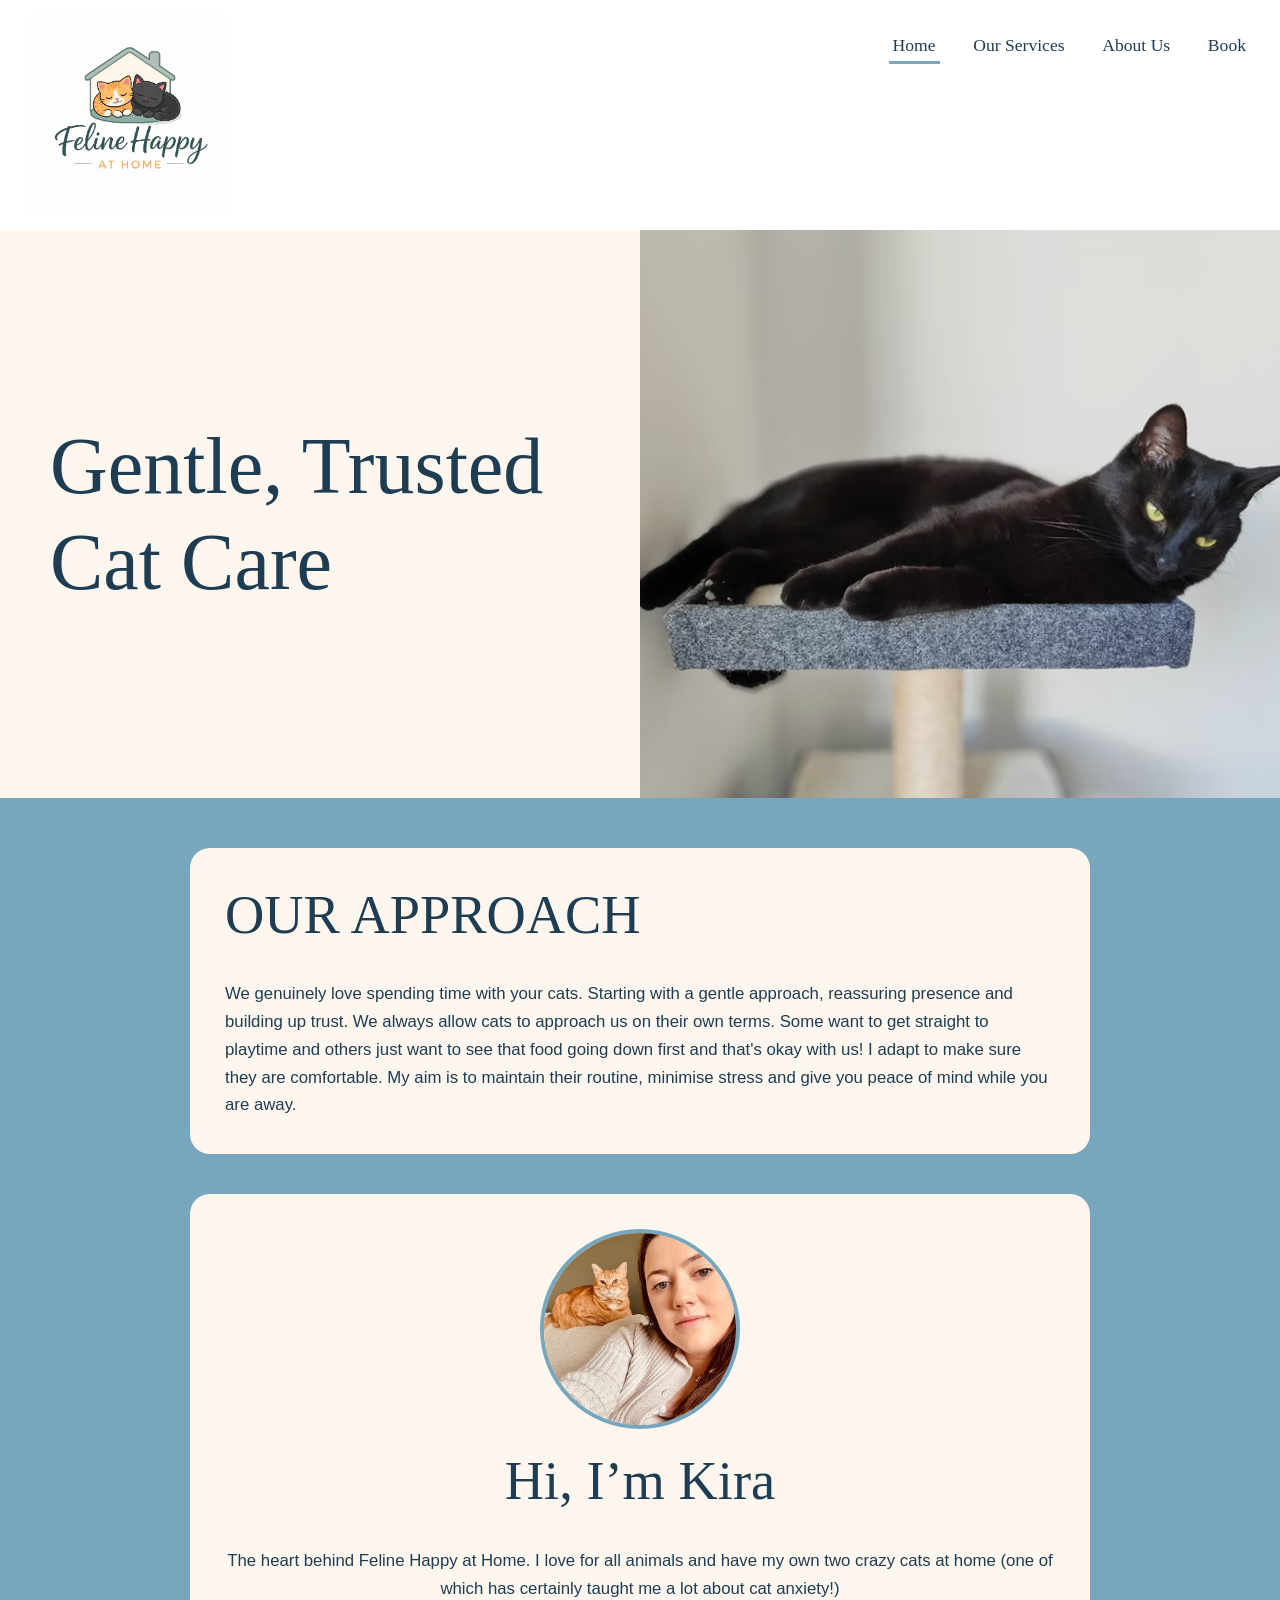
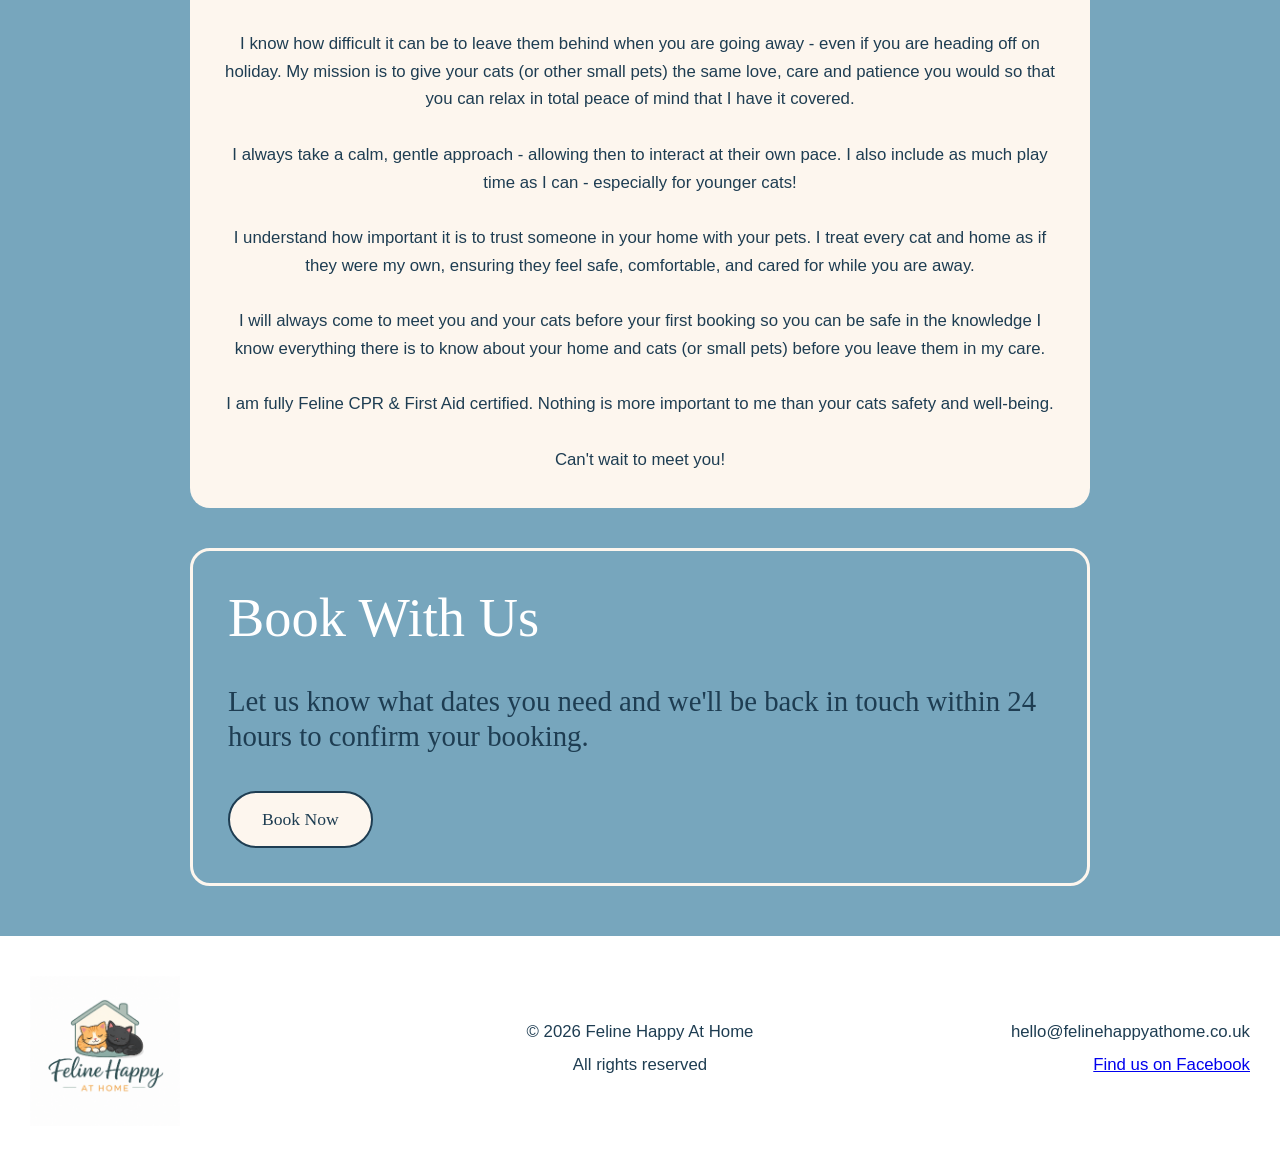
==== about.html @ e409917c "Add files via upload" ====
<!DOCTYPE html>
<html lang="en">
<head>
    <meta charset="UTF-8">
    <meta name="viewport" content="width=device-width, initial-scale=1.0">
    <title>About | Feline Happy At Home</title>

    <!-- Google Fonts: Fredoka (headings) + Nunito (body text) -->
    <link rel="preconnect" href="https://fonts.googleapis.com">
    <link rel="preconnect" href="https://fonts.gstatic.com" crossorigin>
    <link href="https://fonts.googleapis.com/css2?family=Fredoka:wght@400;500;600&family=Nunito:wght@400;600;700&display=swap" rel="stylesheet">

    <!-- Main stylesheet -->
    <link rel="stylesheet" href="styles.css">
</head>
<body>

    <!-- =====================================================
         HEADER BAR
         Logo on the left, navigation on the right
         ===================================================== -->
    <header class="site-header">

        <!-- Logo (floats left) -->
        <div class="logo">
            <a href="index.html">
                <img src="fhah_logo.png" alt="Company Name logo">
            </a>
        </div>

        <!-- Navigation (floats right) -->
        <nav class="main-nav">
            <ul>
                <li><a href="index.html" class="active">Home</a></li>
                <li><a href="services.html">Our Services</a></li>
                <li><a href="about.html">About Us</a></li>
                <li><a href="book.html">Book</a></li>
            </ul>
        </nav>

    </header>
    <!-- END HEADER BAR -->


    <!-- SPECIAL SPLIT CONTAINER
         Full width, directly under the header.
         Text on the left, image on the right (stacks on mobile) -->
    <section class="split-container">

        <!-- Left side: heading text -->
        <div class="split-text">
            <h1>Gentle, Trusted Cat Care</h1>
        </div>

        <!-- Right side: image -->
        <div class="split-image">
            <img src="black_cat.png" alt="Image of cat">
        </div>

    </section>
    <!-- END SPECIAL SPLIT CONTAINER -->


    <!-- =====================================================
         MAIN BODY
         Light blue background, holds all content containers
         ===================================================== -->
    <main class="main-body">

        <!-- STANDARD CONTAINER (cream) -->
        <div class="container">
<h1>OUR APPROACH</h1>
<p>We genuinely love spending time with your cats. Starting with a gentle approach, reassuring presence and building up trust. We always allow cats to approach us on their own terms. Some want to get straight to playtime and others just want to see that food going down first and that's okay with us! I adapt to make sure they are comfortable. My aim is to maintain their routine, minimise stress and give you peace of mind while you are away. </p>

        </div>

        <div style="text-align:center;" class="container">
		<!-- Circular profile image -->
        <img src="bio_profile.png" alt="Photo of Kira" class="circle-img">
		<h1>Hi, I’m Kira</h1>
		<p>The heart behind Feline Happy at Home. I love for all animals and have my own two crazy cats at home (one of which has certainly taught me a lot about cat anxiety!) <br><br>
I know how difficult it can be to leave them behind when you are going away - even if you are heading off on holiday. My mission is to give your cats (or other small pets) the same love, care and patience you would so that you can relax in total peace of mind that I have it covered. <br><br>
I always take a calm, gentle approach - allowing then to interact at their own pace. I also include as much play time as I can - especially for younger cats! <br><br>
I understand how important it is to trust someone in your home with your pets. I treat every cat and home as if they were my own, ensuring they feel safe, comfortable, and cared for while you are away. <br><br>
I will always come to meet you and your cats before your first booking so you can be safe in the knowledge I know everything there is to know about your home and cats (or small pets) before you leave them in my care. <br><br>
I am fully Feline CPR & First Aid certified. Nothing is more important to me than your cats safety and well-being. <br><br>
Can't wait to meet you!     </p>     
	</div>


        <!-- END STANDARD CONTAINER -->



        <!-- ALTERNATE CONTAINER 2 (light blue) - uses id="container-blue" --><div class="container" id="container-blue">
            <h1 style="color: #ffffff;">Book With Us</h1>
            <h2>Let us know what dates you need and we'll be back in touch within 24 hours to confirm your booking.</h2>
            <!-- Book Now button -->
            <a href="book.html" class="btn-book">Book Now</a>
        </div>
        <!-- END ALTERNATE CONTAINER 2 -->

    </main>
    <!-- END MAIN BODY -->


    <!-- =====================================================
         FOOTER
         3 columns: logo | centred text | right-aligned text
         ===================================================== -->
    <footer class="site-footer">

        <!-- Left column: logo -->
        <div class="footer-left">
            <img src="fhah_logo.png" alt="Company Name logo">
        </div>

        <!-- Middle column: centred text -->
        <div class="footer-middle">
            <p>&copy; 2026 Feline Happy At Home</p>
            <p>All rights reserved</p>
        </div>

        <!-- Right column: right-aligned text -->
        <div class="footer-right">
            <p>hello@felinehappyathome.co.uk</p>
            <p><a href="https://www.facebook.com/p/Feline-Happy-At-Home-61592024514806/">Find us on Facebook</a></p>
        </div>

    </footer>
    <!-- END FOOTER -->

</body>
</html>
---- styles.css ----
/* =========================================================
   STYLES.CSS
   Soft & friendly theme
   ========================================================= */


/* ---------------------------------------------------------
   1. COLOUR PALETTE & SETTINGS
   Change a colour here and it updates across the whole site.
   --------------------------------------------------------- */
:root {
    --cream: #fdf6ee;       /* content containers      */
    --light-blue: #77a6bd;  /* main body background    */
    --dark-blue: #1e3d52;   /* ALL headings + paragraph text
                               NOTE: you supplied #fdfdfd, which is almost
                               white and would be invisible on the cream and
                               white backgrounds. Swap in your exact dark
                               blue hex here. */
    --white: #ffffff;
 
    --container-width: 900px;   /* max width of each content container */
    --radius: 20px;             /* curved corners on containers        */
 
    --font-heading: "Marcellus", Georgia, serif;   /* elegant flared serif */
    --font-body: "Questrial", Arial, sans-serif;    /* clean, rounded sans  */
}


/* ---------------------------------------------------------
   2. BASE / RESET
   --------------------------------------------------------- */
* {
    box-sizing: border-box;
    margin: 0;
    padding: 0;
}

body {
    font-family: var(--font-body);
    font-size: 1.05rem;
    line-height: 1.65;
    color: var(--dark-blue);
    background-color: var(--cream);
}

img {
    max-width: 100%;
    display: block;
}


/* ---------------------------------------------------------
   3. TYPOGRAPHY (headings & paragraphs use dark blue)
   --------------------------------------------------------- */
h1, h2, h3, h4, h5, h6 {
    font-family: var(--font-heading);
    font-weight: 500;
    color: var(--dark-blue);
    line-height: 1.2;
    margin-bottom: 0.6em;
}

h1 { font-size: 3.4rem; }
h2 { font-size: 1.8rem; }
h3 { font-size: 1.4rem; }
h4 { font-size: 1.2rem; }

p {
    color: var(--dark-blue);
    margin-bottom: 1em;
}

p:last-child {
    margin-bottom: 0;
}


/* ---------------------------------------------------------
   4. HEADER BAR
   White, full width. Logo floats left, nav floats right.
   --------------------------------------------------------- */
.site-header {
    width: 100%;
    background-color: var(--white);
    padding: 15px 30px;
    display: flow-root;          /* clears the floats inside */
}

/* Logo - floats left */
.logo {
    float: left;
}

.logo img {
    height: 200px;
    width: auto;
}

/* Navigation - floats right */
.main-nav {
    float: right;
    line-height: 60px;           /* vertically lines up with the logo */
}

.main-nav ul {
    list-style: none;
}

.main-nav li {
    display: inline-block;
    margin-left: 25px;
}

.main-nav a {
    font-family: var(--font-heading);
    font-size: 1.1rem;
    color: var(--dark-blue);
    text-decoration: none;
    padding: 6px 4px;
    border-bottom: 3px solid transparent;
}

.main-nav a:hover,
.main-nav a:focus,
.main-nav a.active {
    border-bottom-color: var(--light-blue);
}


/* ---------------------------------------------------------
   5. MAIN BODY
   Light blue background, full width. Holds the containers.
   --------------------------------------------------------- */
.main-body {
    width: 100%;
    background-color: var(--light-blue);
    padding: 50px 20px;
}


/* ---------------------------------------------------------
   6. CONTENT CONTAINERS
   Max 900px, centred, curved corners, cream background.
   --------------------------------------------------------- */
.container {
    max-width: var(--container-width);
    margin: 0 auto 40px auto;    /* centred with space below */
    padding: 35px;
    background-color: var(--cream);
    border-radius: var(--radius);
}

.container:last-child {
    margin-bottom: 0;
}


/* ---------------------------------------------------------
   7. ALTERNATE CONTAINER COLOURS (IDs)
   Add id="container-white" or id="container-blue" to a
   container to change its colour.
   --------------------------------------------------------- */

/* White container */
#container-white {
    background-color: var(--white);
}

/* Light blue container with a cream outline
   (so it still stands out on the light blue page) */
#container-blue {
    background-color: var(--light-blue);
    border: 3px solid var(--cream);
}

/* ---------------------------------------------------------
   BOOK NOW BUTTON
   Cream background, dark blue text and border
   --------------------------------------------------------- */
.btn-book {
    display: inline-block;
    margin-top: 20px;
    padding: 12px 32px;
    background-color: var(--cream);
    color: var(--dark-blue);
    border: 2px solid var(--dark-blue);
    border-radius: 50px;              /* soft pill shape */
    font-family: var(--font-heading);
    font-size: 1.1rem;
    text-decoration: none;
    transition: background-color 0.2s ease, color 0.2s ease;
}

/* ---------------------------------------------------------
   CIRCLE IMAGE
   Crops any image into a centred circle
   --------------------------------------------------------- */
.circle-img {
    width: 200px;
    height: 200px;
    object-fit: cover;           /* crops to fill without stretching */
    border-radius: 50%;          /* makes it a circle */
    border: 4px solid var(--light-blue);
    margin: 0 auto 20px auto;    /* centres it with space above the h1 */
}

/* Hover: colours swap */
.btn-book:hover,
.btn-book:focus {
    background-color: var(--dark-blue);
    color: var(--cream);
}


/* ---------------------------------------------------------
   8. SPECIAL SPLIT CONTAINER (index page)
   Sits directly under the header with no gap, spans the
   full width of the screen, cream background.
   Text on the left half, image on the right half.
   --------------------------------------------------------- */
.split-container {
    width: 100%;
    display: flex;
    background-color: var(--cream);
    margin: 0;                   /* no space under the header */
}

/* Left half - heading text */
.split-text {
    flex: 0 0 50%;
    padding: 50px;
    display: flex;
    align-items: center;
}

.split-text h1 {
    font-size:80px;
    margin-bottom: 0;
}

/* Right half - image fills the space */
.split-image {
    flex: 0 0 50%;
    min-height: 400px;
}

.split-image img {
    width: 100%;
    height: 100%;
    object-fit: cover;           /* fills without stretching */
}


/* ---------------------------------------------------------
   9. FOOTER
   Full width, 3 columns: logo | centred text | right text
   White to match the header (light blue would blend into
   the main body).
   --------------------------------------------------------- */
.site-footer {
    width: 100%;
    background-color: var(--white);
    padding: 40px 30px;
    display: grid;
    grid-template-columns: 1fr 1fr 1fr;
    align-items: center;
    gap: 20px;
}

.site-footer p {
    color: var(--dark-blue);
    margin-bottom: 0.3em;
}

/* Left column - logo */
.footer-left img {
    height: 150px;
    width: auto;
}

/* Middle column - centred text */
.footer-middle {
    text-align: center;
}

/* Right column - right-aligned text */
.footer-right {
    text-align: right;
}


/* ---------------------------------------------------------
   10. MOBILE STYLES (screens 768px and below)
   --------------------------------------------------------- */
@media (max-width: 768px) {

    /* Header: logo and nav stack and centre */
    .site-header {
        padding: 15px 20px;
        text-align: center;
    }

    .logo,
    .main-nav {
        float: none;
    }

    .logo img {
        margin: 0 auto;
    }

    /* Special container heading shrinks on mobile */
    .split-text h1 {
        font-size: 40px;
    }

    .main-nav {
        line-height: normal;
        margin-top: 12px;
    }

    .main-nav li {
        margin: 5px 10px;
    }

    /* Main body: containers go full width */
    .main-body {
        padding: 25px 12px;
    }

    .container {
        max-width: 100%;
        padding: 25px;
        margin-bottom: 25px;
    }

    /* Split container: text on top, image below */
    .split-container {
        flex-direction: column;
    }

    .split-text {
        padding: 30px 20px;
    }

    .split-text,
    .split-image {
        flex: 1 1 auto;
        width: 100%;
    }

    .split-image {
        min-height: 250px;
    }

    /* Typography scales down a little */
    h1 { font-size: 1.9rem; }
    h2 { font-size: 1.5rem; }
    h3 { font-size: 1.25rem; }

    /* Footer: columns stack and centre */
    .site-footer {
        grid-template-columns: 1fr;
        text-align: center;
        padding: 30px 20px;
    }

    .footer-left img {
        margin: 0 auto;
    }

    .footer-middle,
    .footer-right {
        text-align: center;
    }
}
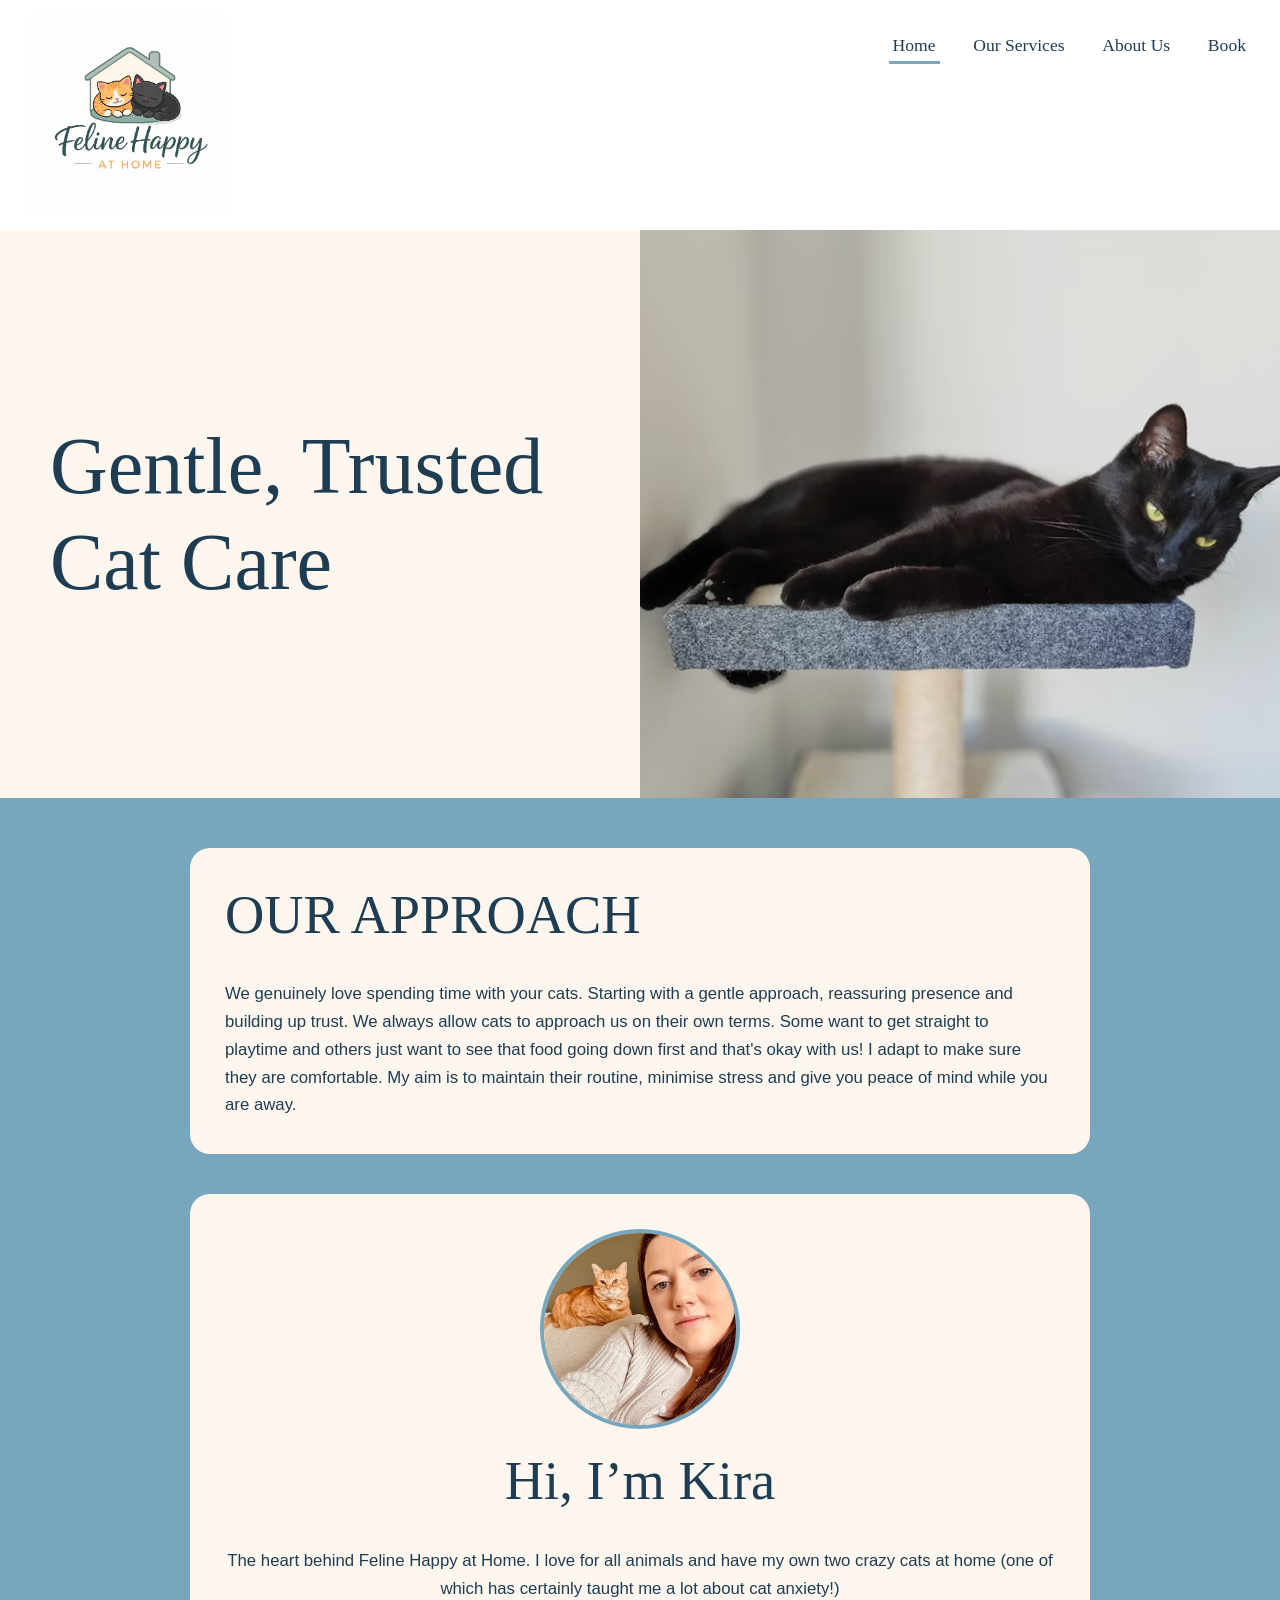
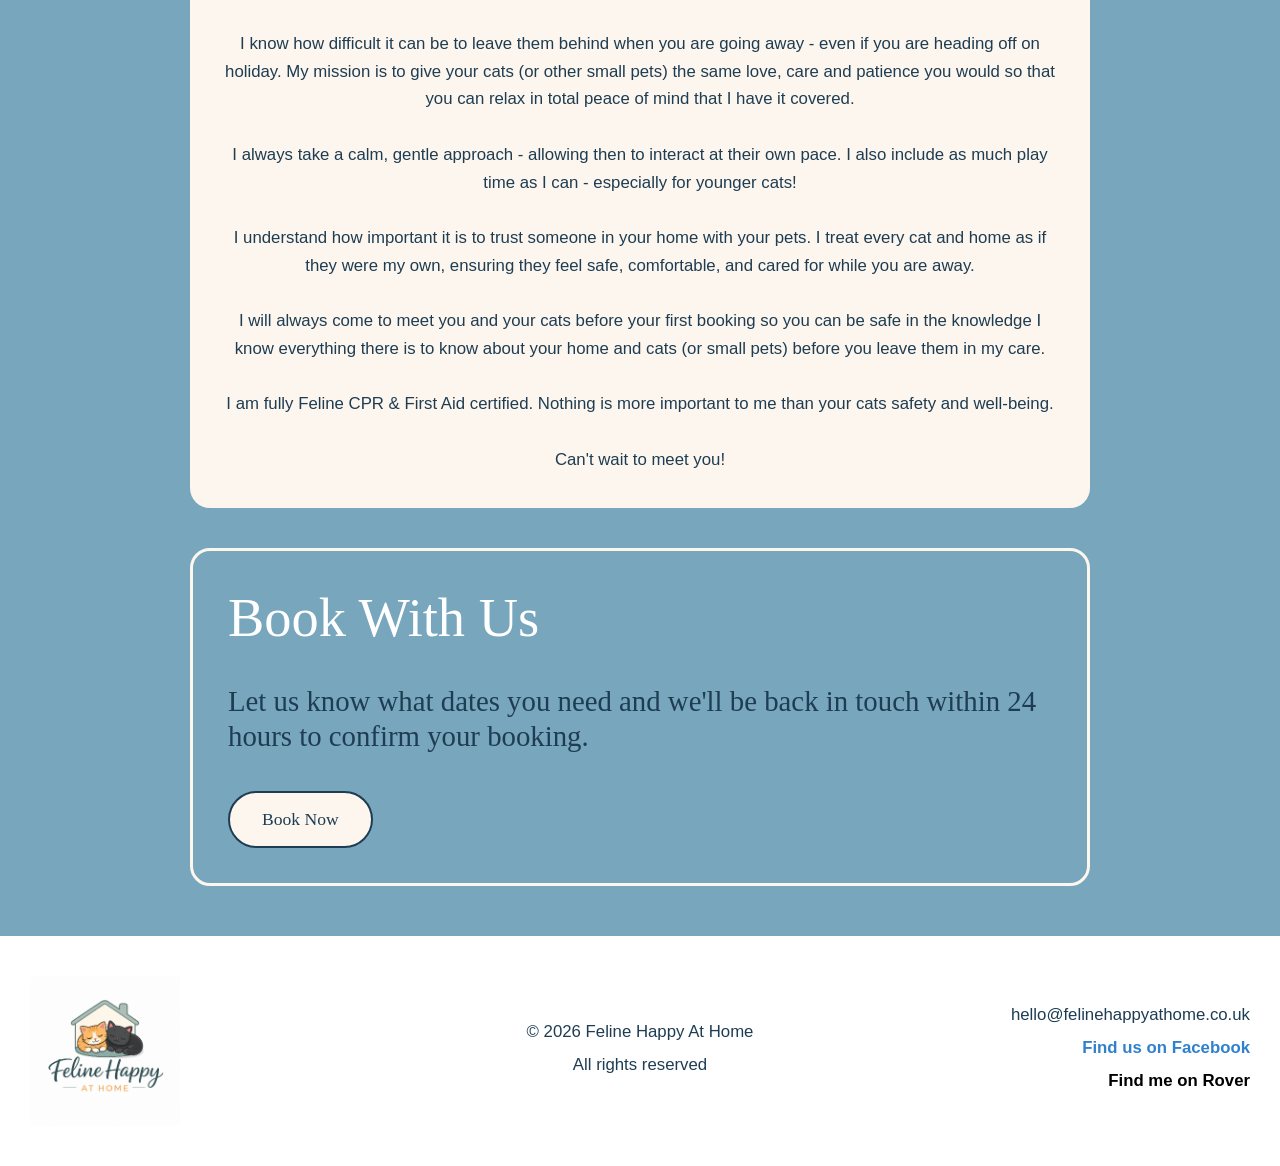
==== commit d2382941: "Update about.html" ====
--- a/about.html
+++ b/about.html
@@ -124,8 +124,9 @@
         <!-- Right column: right-aligned text -->
         <div class="footer-right">
             <p>hello@felinehappyathome.co.uk</p>
-            <p><a href="https://www.facebook.com/p/Feline-Happy-At-Home-61592024514806/">Find us on Facebook</a></p>
-        </div>
+            <p><a href="https://www.facebook.com/p/Feline-Happy-At-Home-61592024514806/" style="text-decoration: none; font-weight: bold; color: #2f81ce;">Find us on Facebook</a></p>
+            <p><a href="https://www.rover.com/members/kira-c-keep-them-feline-happy-at-home/?service_type=drop-in&start_date=2026-10-27&end_date=2026-10-29&frequency=onetime&pet_type=cat&location=Winchburgh,%20Broxburn,%20UK&location_type=city&dog_count=0&cat_count=0&puppy_count=0&search_uuid=39225693-e43a-4fb4-aa55-0b30ffe58460" style="text-decoration: none; font-weight: bold; color: #000000;">Find me on Rover</a></p>
+				   </div>
 
     </footer>
     <!-- END FOOTER -->
--- a/styles.css
+++ b/styles.css
@@ -373,4 +373,28 @@
     .footer-right {
         text-align: center;
     }
-}
+
+/* Mobile: stack neatly */
+@media (max-width: 768px) {
+    .main-nav {
+        float: none;
+        width: 100%;
+    }
+
+    .main-nav ul {
+        flex-direction: column;
+        gap: 0;
+    }
+
+    .main-nav li {
+        width: 100%;
+        border-bottom: 1px solid rgba(0, 0, 0, 0.1);
+    }
+
+    .main-nav a {
+        display: block;      /* whole row is tappable */
+        padding: 0.9rem 1rem;
+        text-align: center;  /* or left, to taste */
+    }
+}
+}
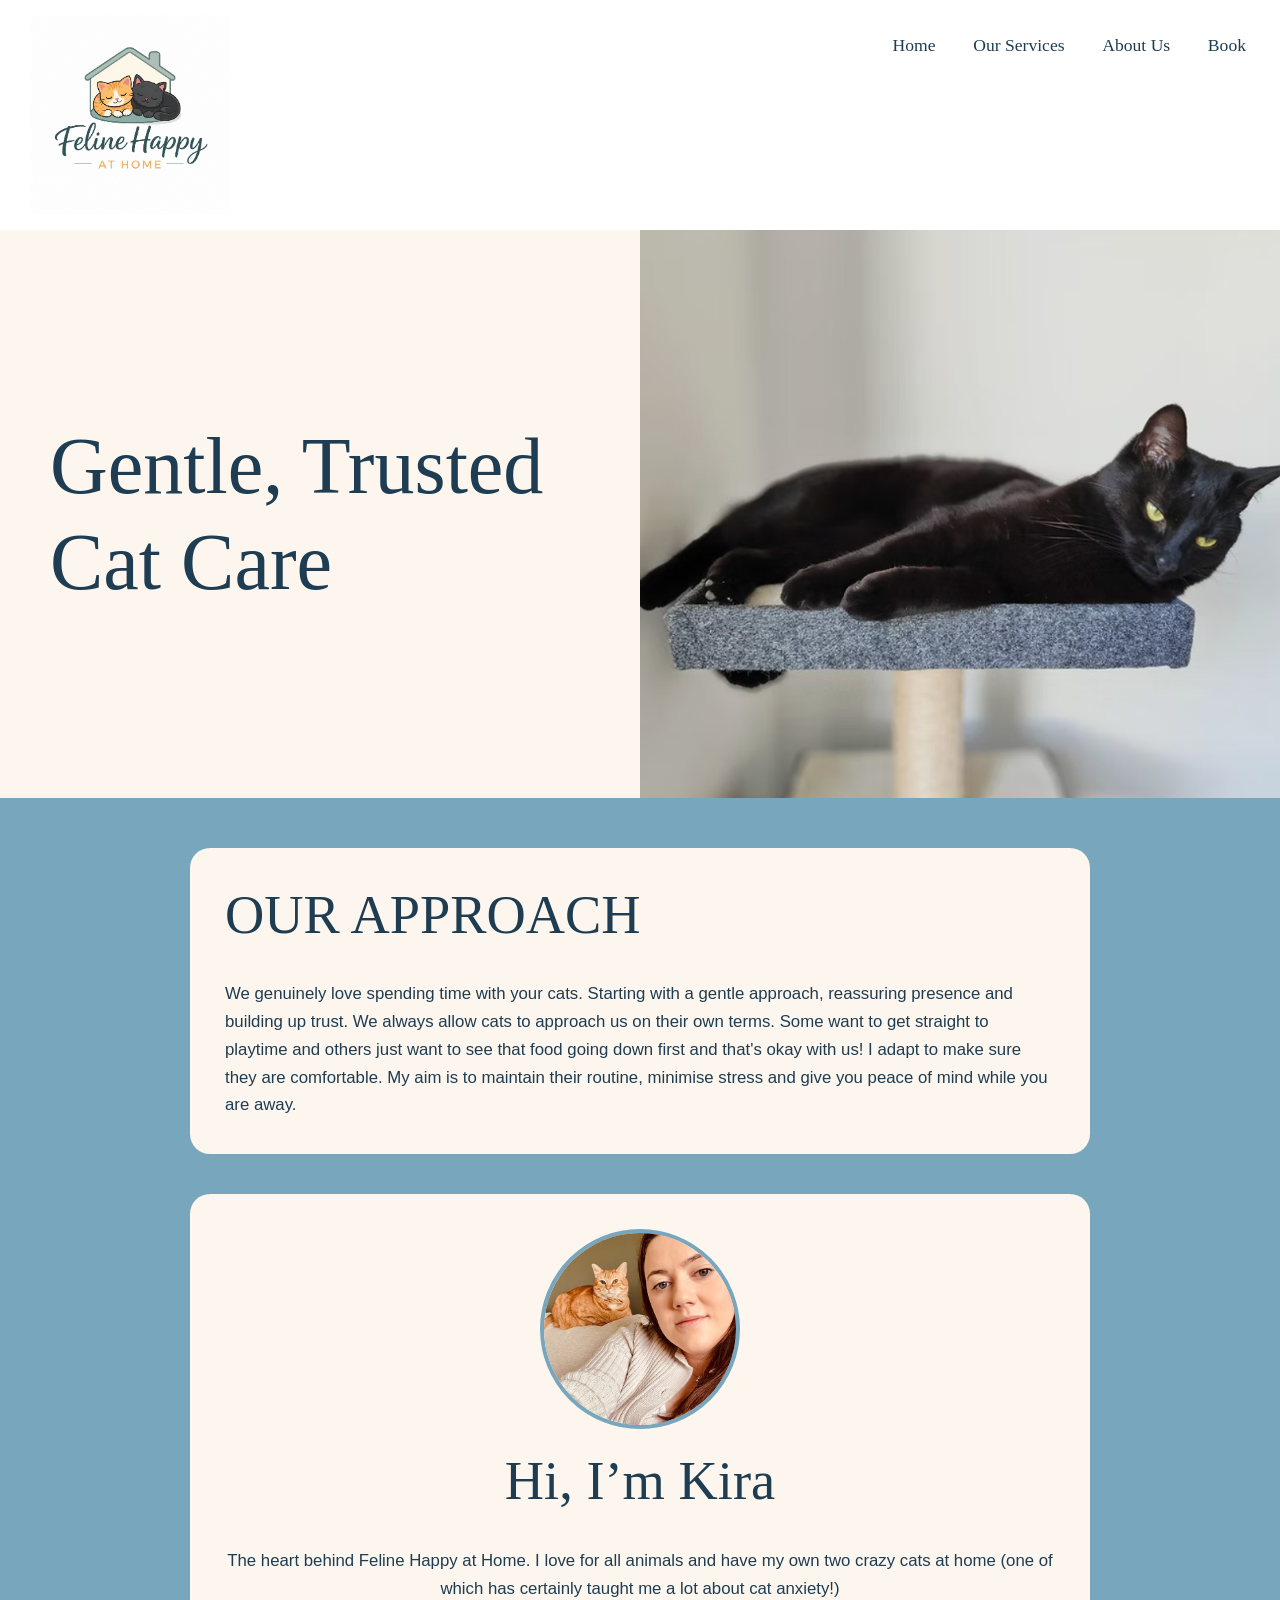
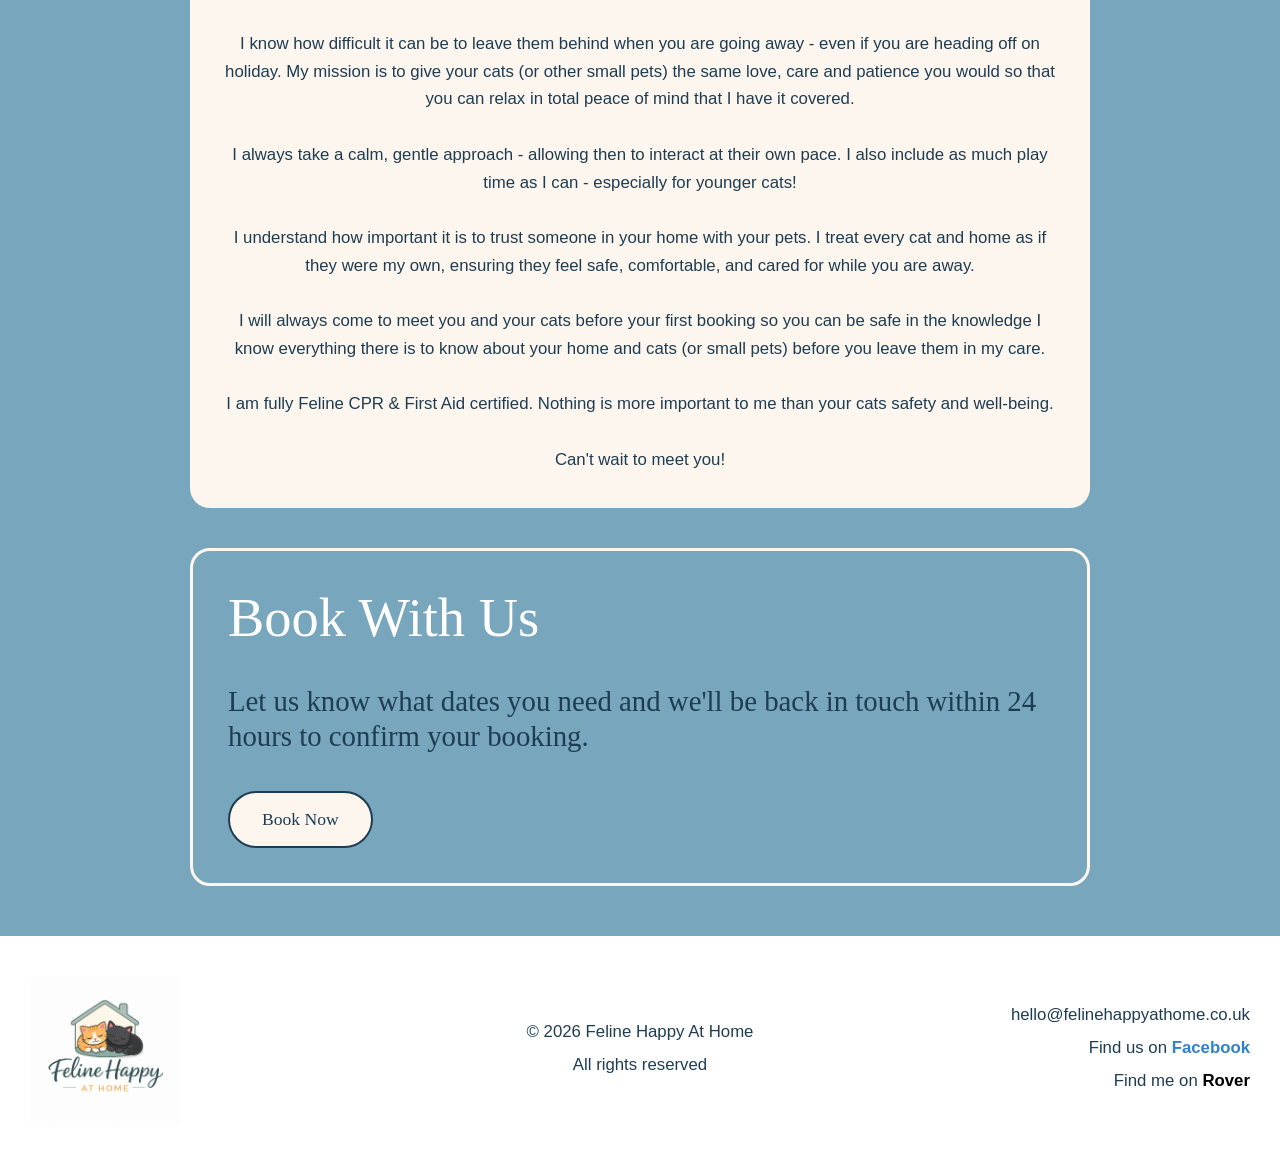
==== commit d4107638: "Update about.html" ====
--- a/about.html
+++ b/about.html
@@ -124,8 +124,8 @@
         <!-- Right column: right-aligned text -->
         <div class="footer-right">
             <p>hello@felinehappyathome.co.uk</p>
-            <p><a href="https://www.facebook.com/p/Feline-Happy-At-Home-61592024514806/" style="text-decoration: none; font-weight: bold; color: #2f81ce;">Find us on Facebook</a></p>
-            <p><a href="https://www.rover.com/members/kira-c-keep-them-feline-happy-at-home/?service_type=drop-in&start_date=2026-10-27&end_date=2026-10-29&frequency=onetime&pet_type=cat&location=Winchburgh,%20Broxburn,%20UK&location_type=city&dog_count=0&cat_count=0&puppy_count=0&search_uuid=39225693-e43a-4fb4-aa55-0b30ffe58460" style="text-decoration: none; font-weight: bold; color: #000000;">Find me on Rover</a></p>
+            <p>Find us on <a href="https://www.facebook.com/p/Feline-Happy-At-Home-61592024514806/" style="text-decoration: none; font-weight: bold; color: #2f81ce;">Facebook</a></p>
+            <p>Find me on <a href="https://www.rover.com/members/kira-c-keep-them-feline-happy-at-home/?service_type=drop-in&start_date=2026-10-27&end_date=2026-10-29&frequency=onetime&pet_type=cat&location=Winchburgh,%20Broxburn,%20UK&location_type=city&dog_count=0&cat_count=0&puppy_count=0&search_uuid=39225693-e43a-4fb4-aa55-0b30ffe58460" style="text-decoration: none; font-weight: bold; color: #000000;">Rover</a></p>
 				   </div>
 
     </footer>
--- a/styles.css
+++ b/styles.css
@@ -122,9 +122,7 @@
 
 .main-nav a:hover,
 .main-nav a:focus,
-.main-nav a.active {
-    border-bottom-color: var(--light-blue);
-}
+
 
 
 /* ---------------------------------------------------------
@@ -374,27 +372,38 @@
         text-align: center;
     }
 
-/* Mobile: stack neatly */
+/* Mobile navigation */
 @media (max-width: 768px) {
+
     .main-nav {
         float: none;
         width: 100%;
+        line-height: normal;
+        text-align: center;
     }
 
     .main-nav ul {
+        display: flex;
         flex-direction: column;
-        gap: 0;
+        align-items: center;
+        width: 100%;
+        margin: 0;
+        padding: 0;
     }
 
     .main-nav li {
+        display: block;       /* overrides inline-block */
         width: 100%;
+        margin-left: 0;       /* removes desktop 25px margin */
         border-bottom: 1px solid rgba(0, 0, 0, 0.1);
+        text-align: center;
     }
 
     .main-nav a {
-        display: block;      /* whole row is tappable */
+        display: block;
+        width: 100%;
         padding: 0.9rem 1rem;
-        text-align: center;  /* or left, to taste */
-    }
-}
-}
+        text-align: center;
+    }
+}
+}
